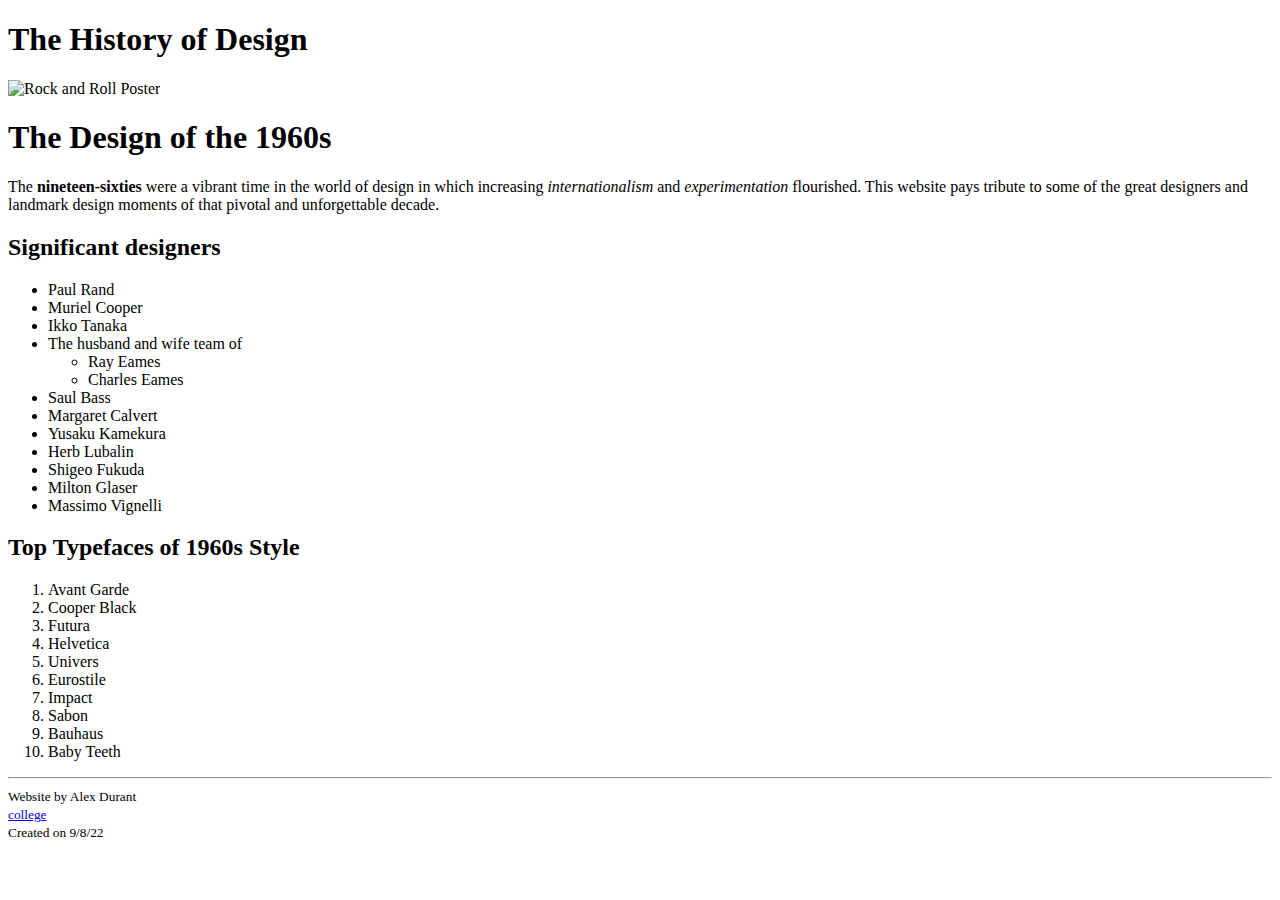
==== challenge.html @ 09c54d34 "Add files via upload" ====
<!DOCTYPE html>
<html lang="en-us">
<head>
    <meta charset="UTF-8">
    <meta name="viewport" content="width=device-width, initial-scale=1.0">
    <title>The Design of the 1960s</title>
<head>

<body>
    <header>
        <h1>The History of Design</h1>
        <img src="/Alex-durant.github.io/CST150-Starter-FIles/img/rockroll.jpg" alt="Rock and Roll Poster">
    </header>
    <main>

        <h1>The Design of the 1960s</h1>
        <p>The <strong>nineteen-sixties</strong> were a vibrant time in the world of design in
        which increasing <em>internationalism</em> and <em>experimentation</em> flourished.
        This website pays tribute to some of the great designers and
        landmark design moments of that pivotal and unforgettable decade.</p>
        
        <section>
            <h2>Significant designers</h2>
            <ul class="signif-design">
                <li>Paul Rand</li>
                <li>Muriel Cooper</li>
                <li>Ikko Tanaka</li>
                <li>The husband and wife team of</li>
                    <ul>
                        <li>Ray Eames</li>
                        <li>Charles Eames</li>
                    </ul>
                <li>Saul Bass</li>
                <li>Margaret Calvert</li>
                <li>Yusaku Kamekura</li>
                <li>Herb Lubalin</li>
                <li>Shigeo Fukuda</li>
                <li>Milton Glaser</li>
                <li>Massimo Vignelli</li>
            </ul>
        </section>

        <section>
            <h2>Top Typefaces of 1960s Style</h2>
            <ol class="typefaces">
                <li>Avant Garde</li>
                <li>Cooper Black</li>
                <li>Futura</li>
                <li>Helvetica</li>
                <li>Univers</li>
                <li>Eurostile</li>
                <li>Impact</li>
                <li>Sabon</li>
                <li>Bauhaus</li>
                <li>Baby Teeth</li>
            </ol>
        </section>
    </main>

    <hr>

    <footer>
        <small>
            Website by Alex Durant <br>
            <a href="https://asnuntuck.edu" target="_blank">college</a><br>
            Created on 9/8/22
        </small>
    </footer>
    
</body>
</html>
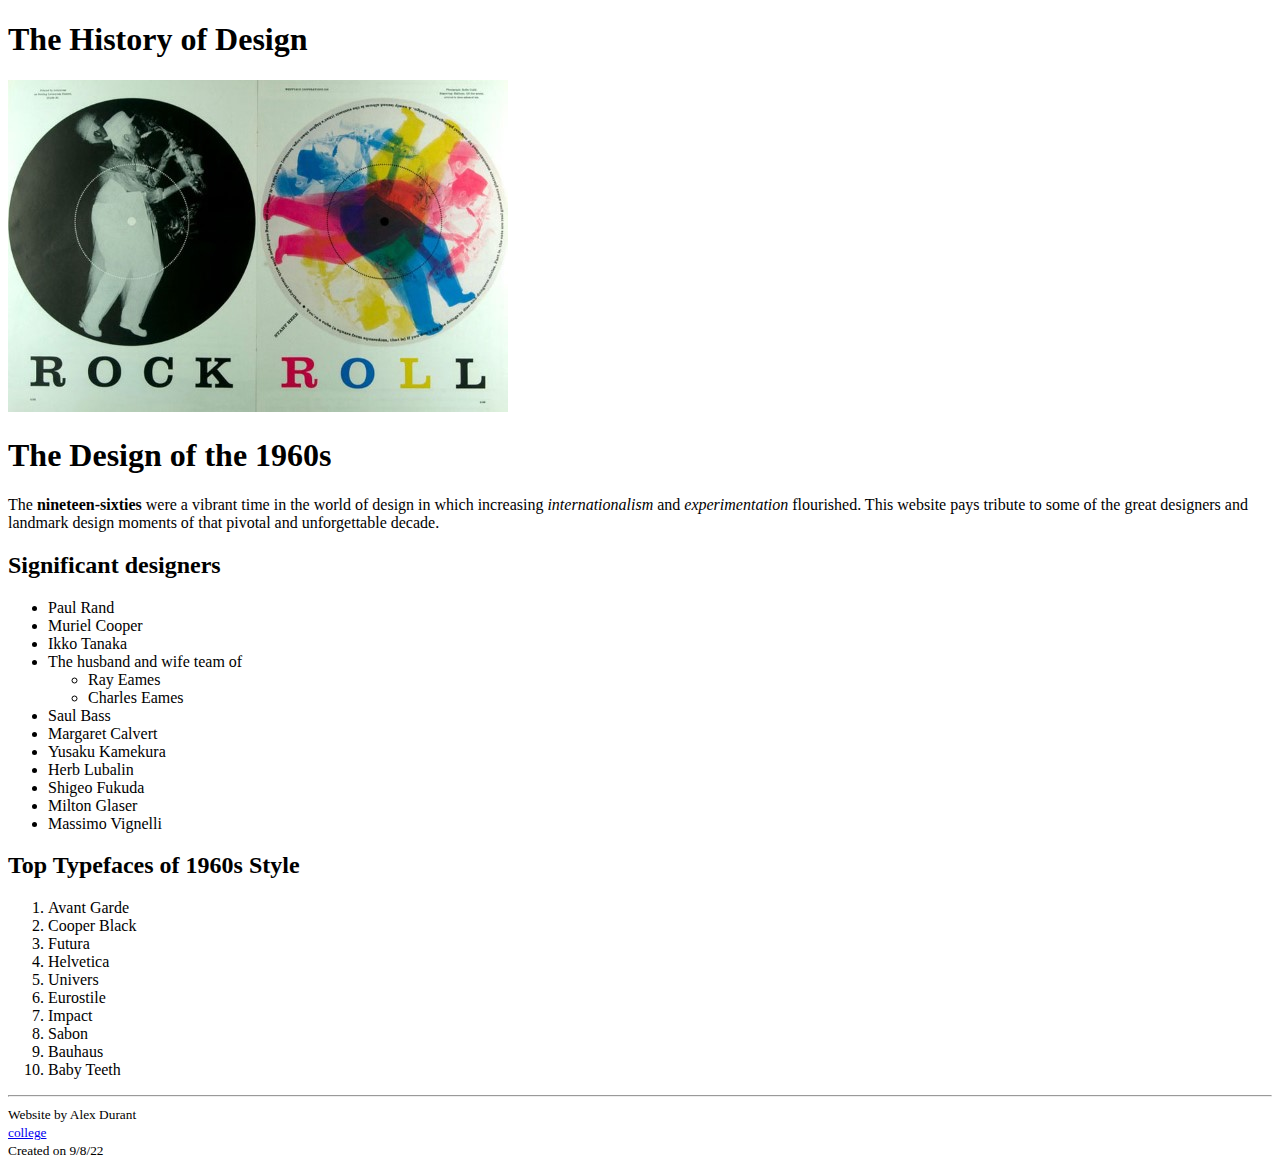
==== commit 4b99a0bd: "image fix" ====
--- a/challenge.html
+++ b/challenge.html
@@ -9,7 +9,7 @@
 <body>
     <header>
         <h1>The History of Design</h1>
-        <img src="/Alex-durant.github.io/CST150-Starter-FIles/img/rockroll.jpg" alt="Rock and Roll Poster">
+       <img src="/img/rockroll.jpg" alt="Rock and Roll Poster">
     </header>
     <main>
 
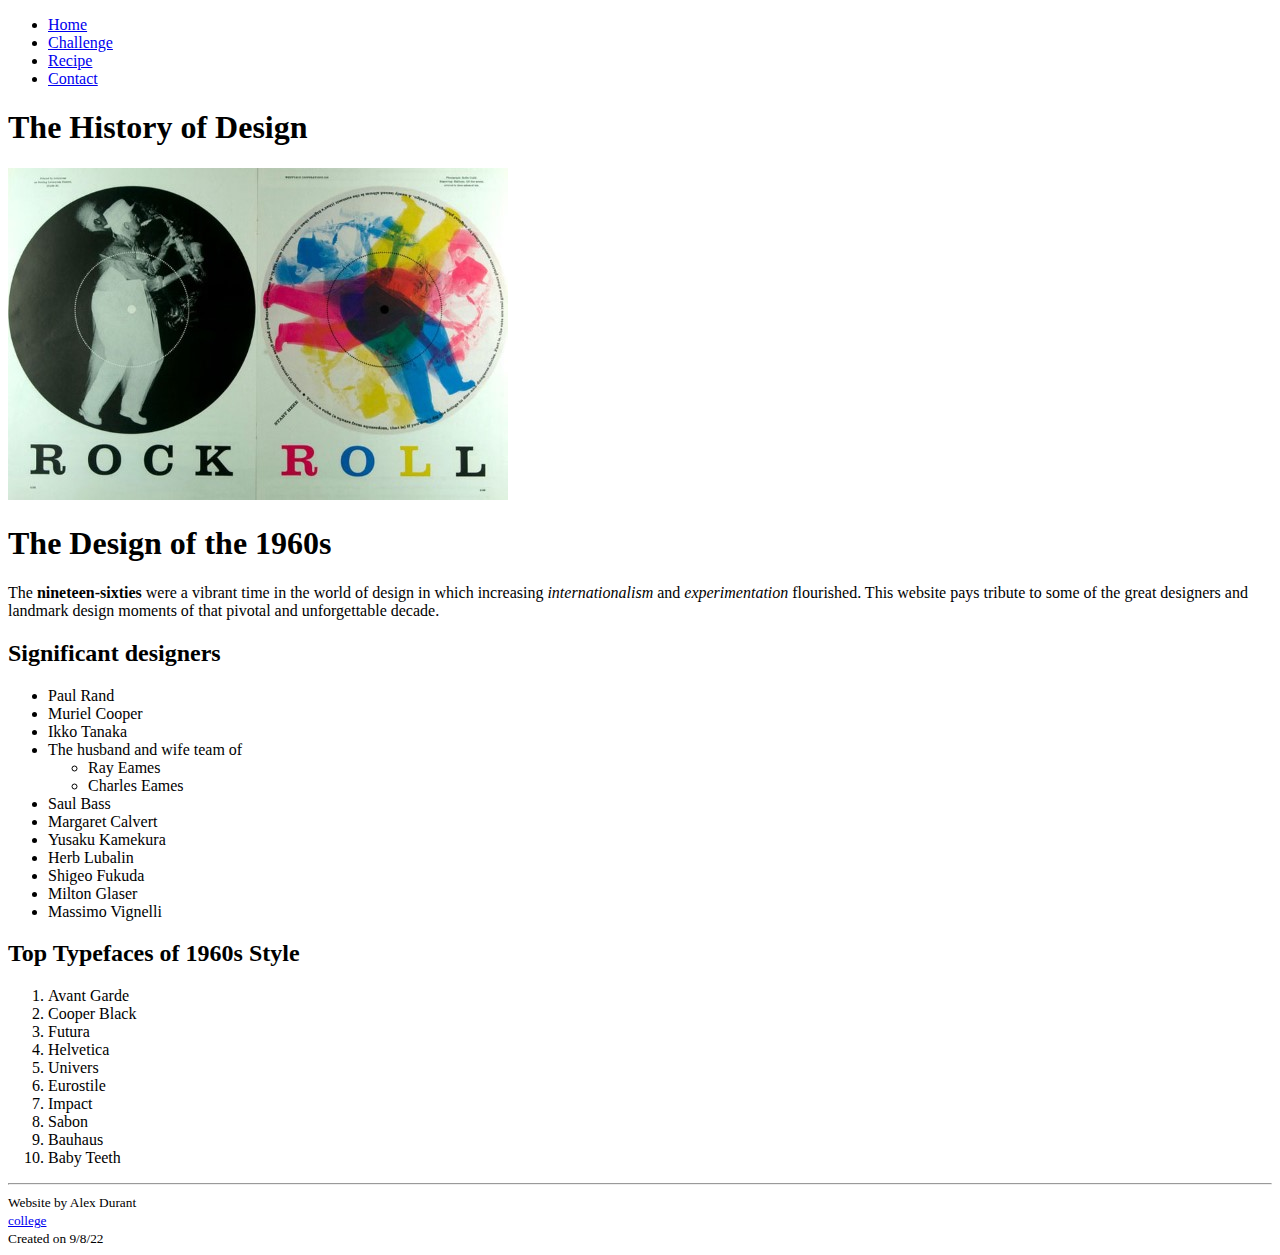
==== commit 769c2735: "website published" ====
--- a/challenge.html
+++ b/challenge.html
@@ -7,6 +7,15 @@
 <head>
 
 <body>
+    <nav>
+        <ul>
+            <li><a href="/Index.html">Home</a></li>
+            <li><a href="/challenge.html">Challenge</a></li>
+            <li><a href="#">Recipe</a></li>
+            <li><a href="#">Contact</a></li>
+        </ul>
+    </nav>
+
     <header>
         <h1>The History of Design</h1>
        <img src="/img/rockroll.jpg" alt="Rock and Roll Poster">
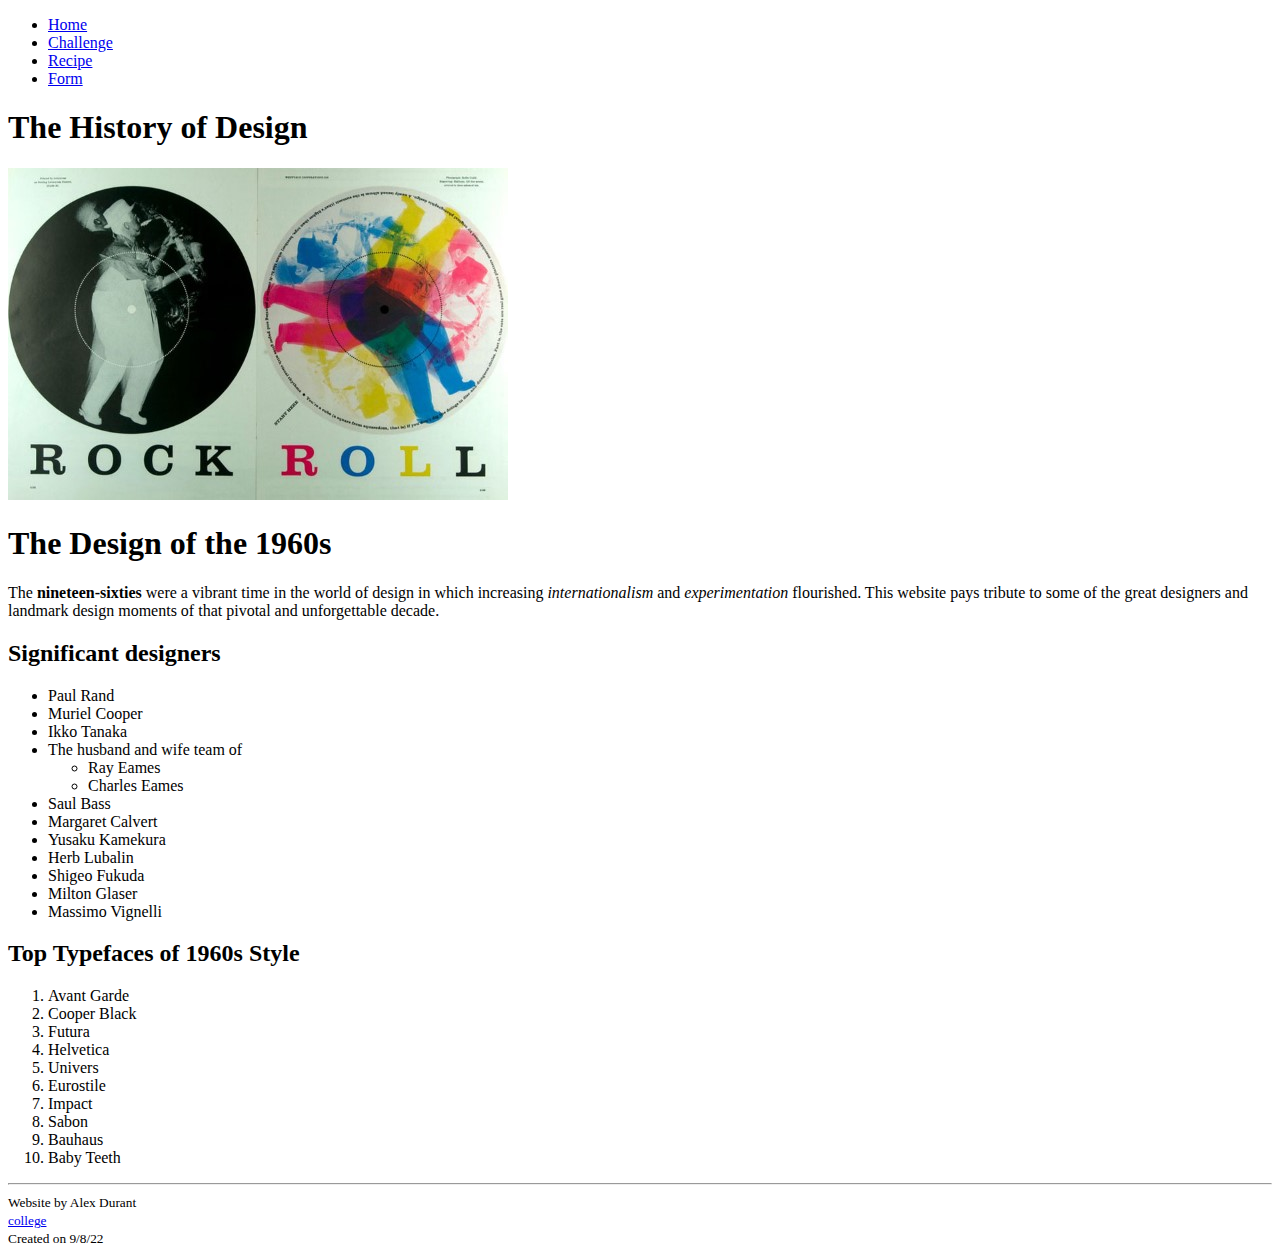
==== commit 932f787b: "nav update" ====
--- a/challenge.html
+++ b/challenge.html
@@ -12,7 +12,7 @@
             <li><a href="/Index.html">Home</a></li>
             <li><a href="/challenge.html">Challenge</a></li>
             <li><a href="#">Recipe</a></li>
-            <li><a href="#">Contact</a></li>
+            <li><a href="/Form.html">Form</a></li>
         </ul>
     </nav>
 
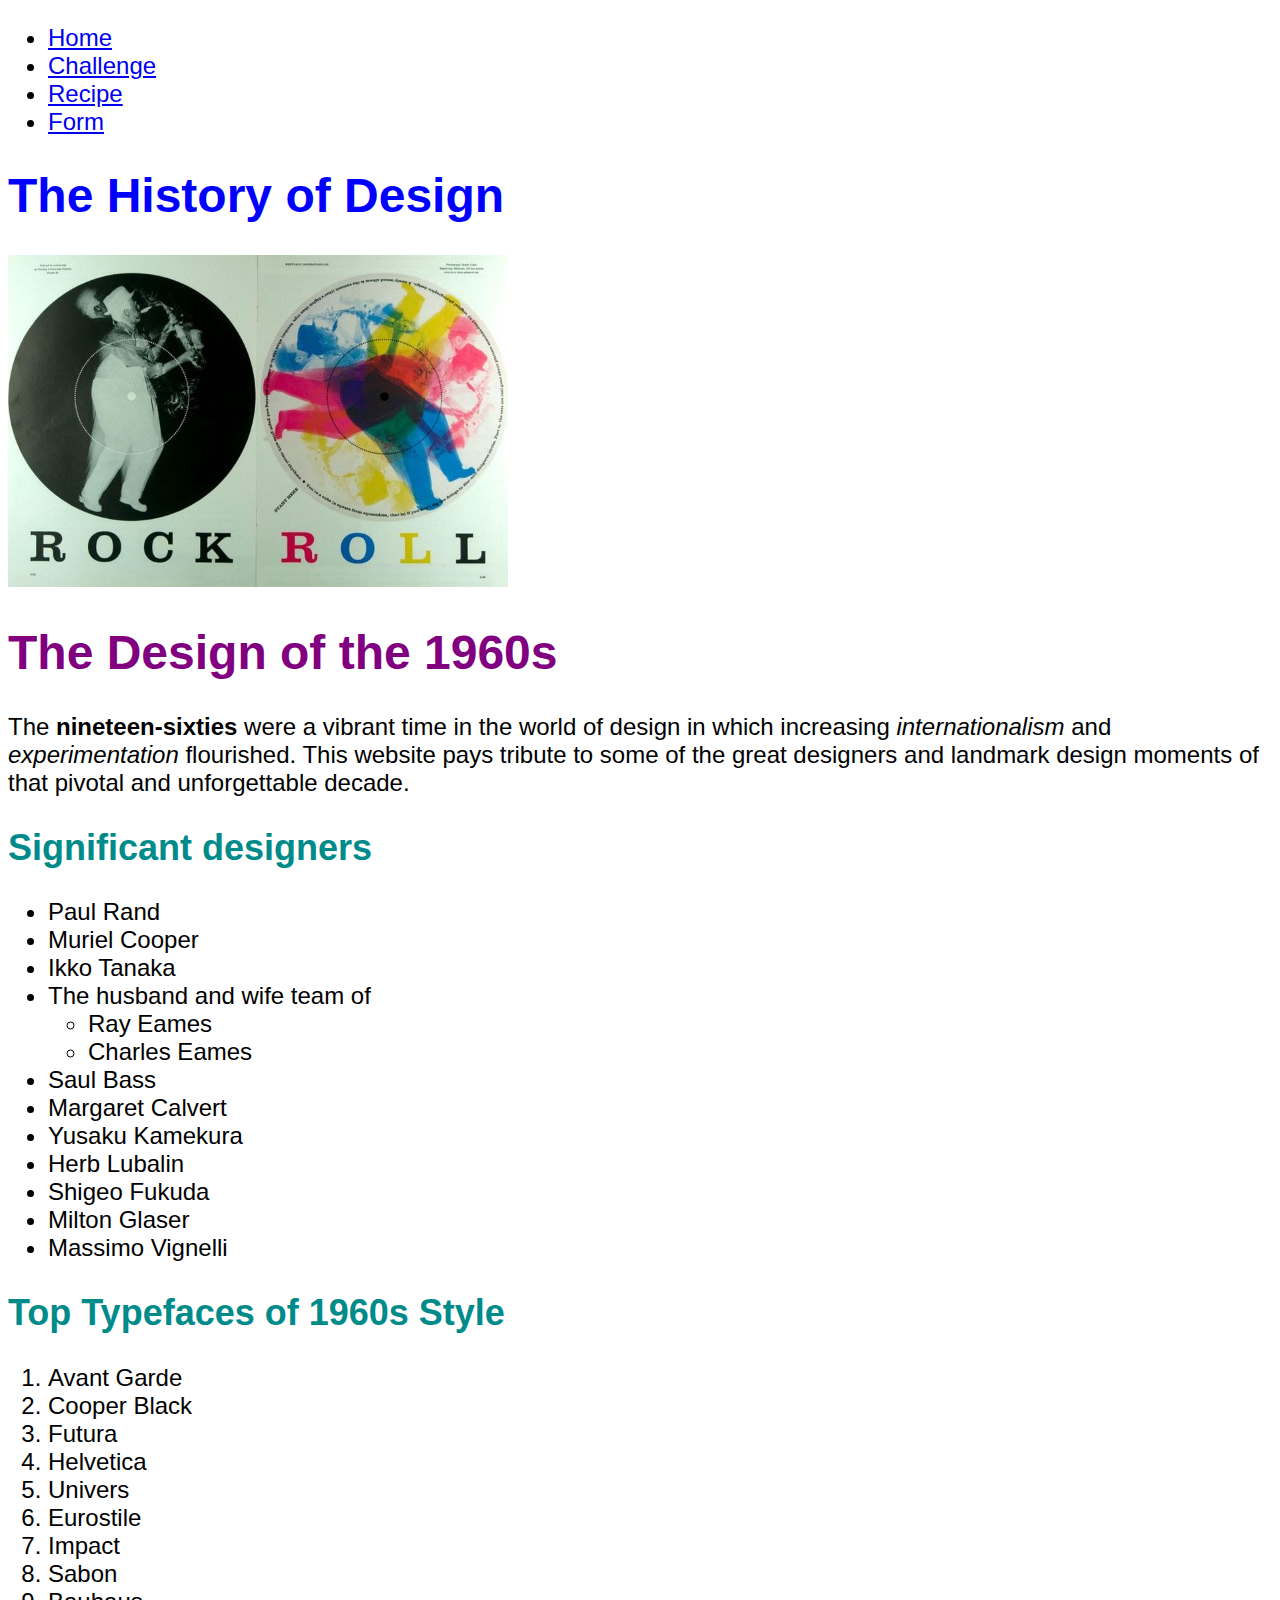
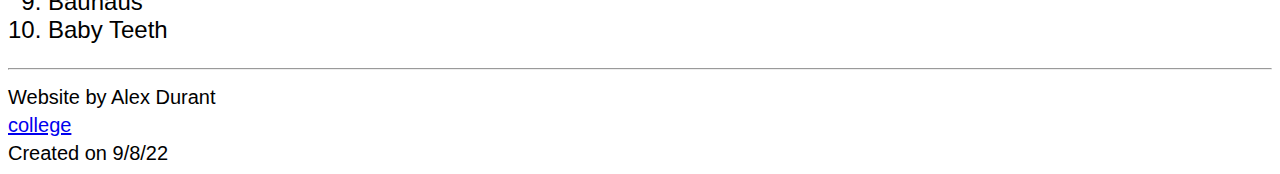
==== commit ea25c1c6: "added syle" ====
--- a/challenge.html
+++ b/challenge.html
@@ -4,6 +4,12 @@
     <meta charset="UTF-8">
     <meta name="viewport" content="width=device-width, initial-scale=1.0">
     <title>The Design of the 1960s</title>
+<link rel="stylesheet" href="/css/challenge-style.css">
+    <style>
+        h1 {
+            color: blue;
+        }
+    </style>
 <head>
 
 <body>
@@ -22,7 +28,7 @@
     </header>
     <main>
 
-        <h1>The Design of the 1960s</h1>
+        <h1 style="color: purple;">The Design of the 1960s</h1>
         <p>The <strong>nineteen-sixties</strong> were a vibrant time in the world of design in
         which increasing <em>internationalism</em> and <em>experimentation</em> flourished.
         This website pays tribute to some of the great designers and
--- a/css/challenge-style.css
+++ b/css/challenge-style.css
@@ -0,0 +1,9 @@
+html {
+    font-family: 'Lucida Sans', 'Lucida Sans Regular', 'Lucida Grande',
+    'Lucida Sans Unicode', Geneva, Verdana, sans-serif;
+    font-size: 1.5rem;
+}
+
+h1, h2, h3 {
+    color: darkcyan;
+}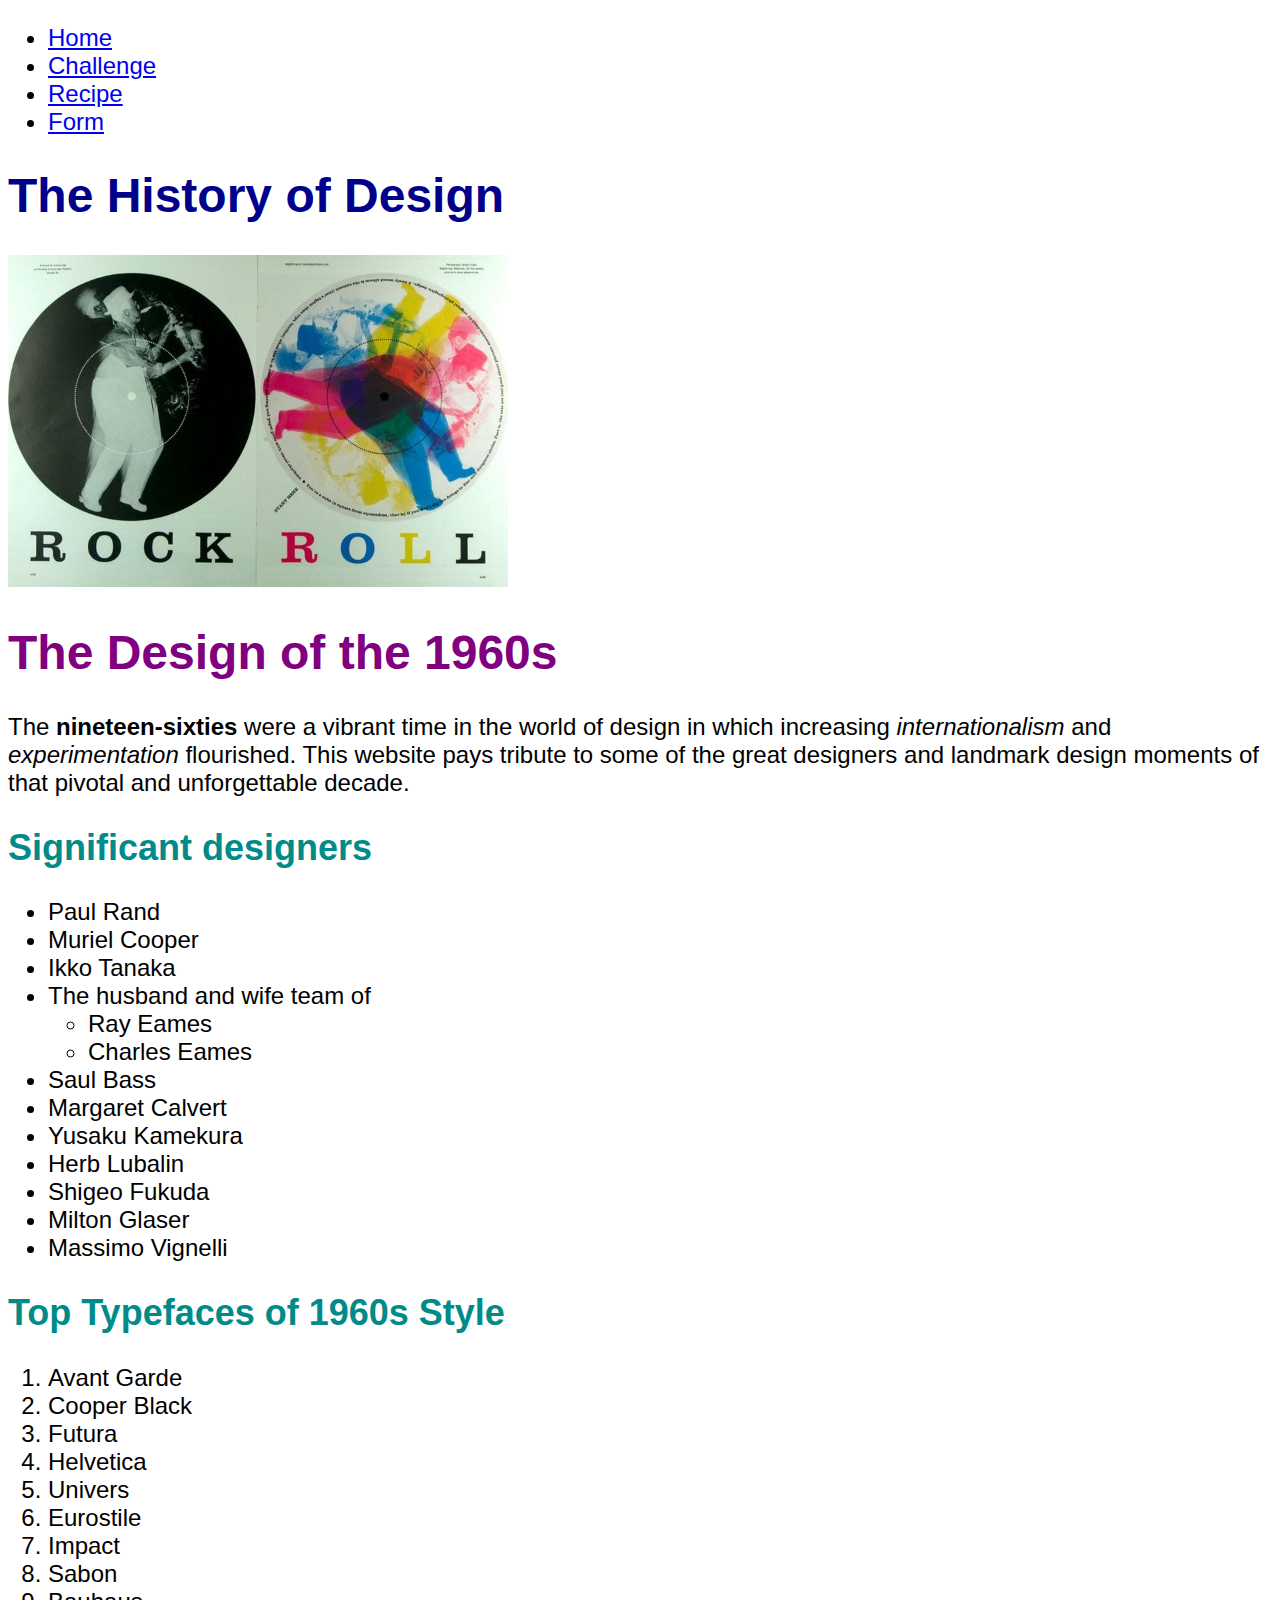
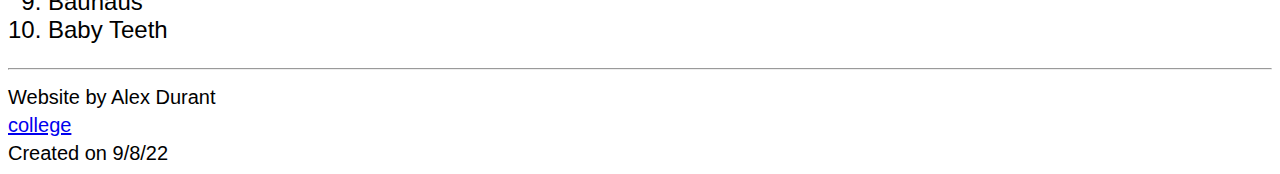
==== commit d22feaa7: "changed color" ====
--- a/challenge.html
+++ b/challenge.html
@@ -7,7 +7,7 @@
 <link rel="stylesheet" href="/css/challenge-style.css">
     <style>
         h1 {
-            color: blue;
+            color: darkblue;
         }
     </style>
 <head>
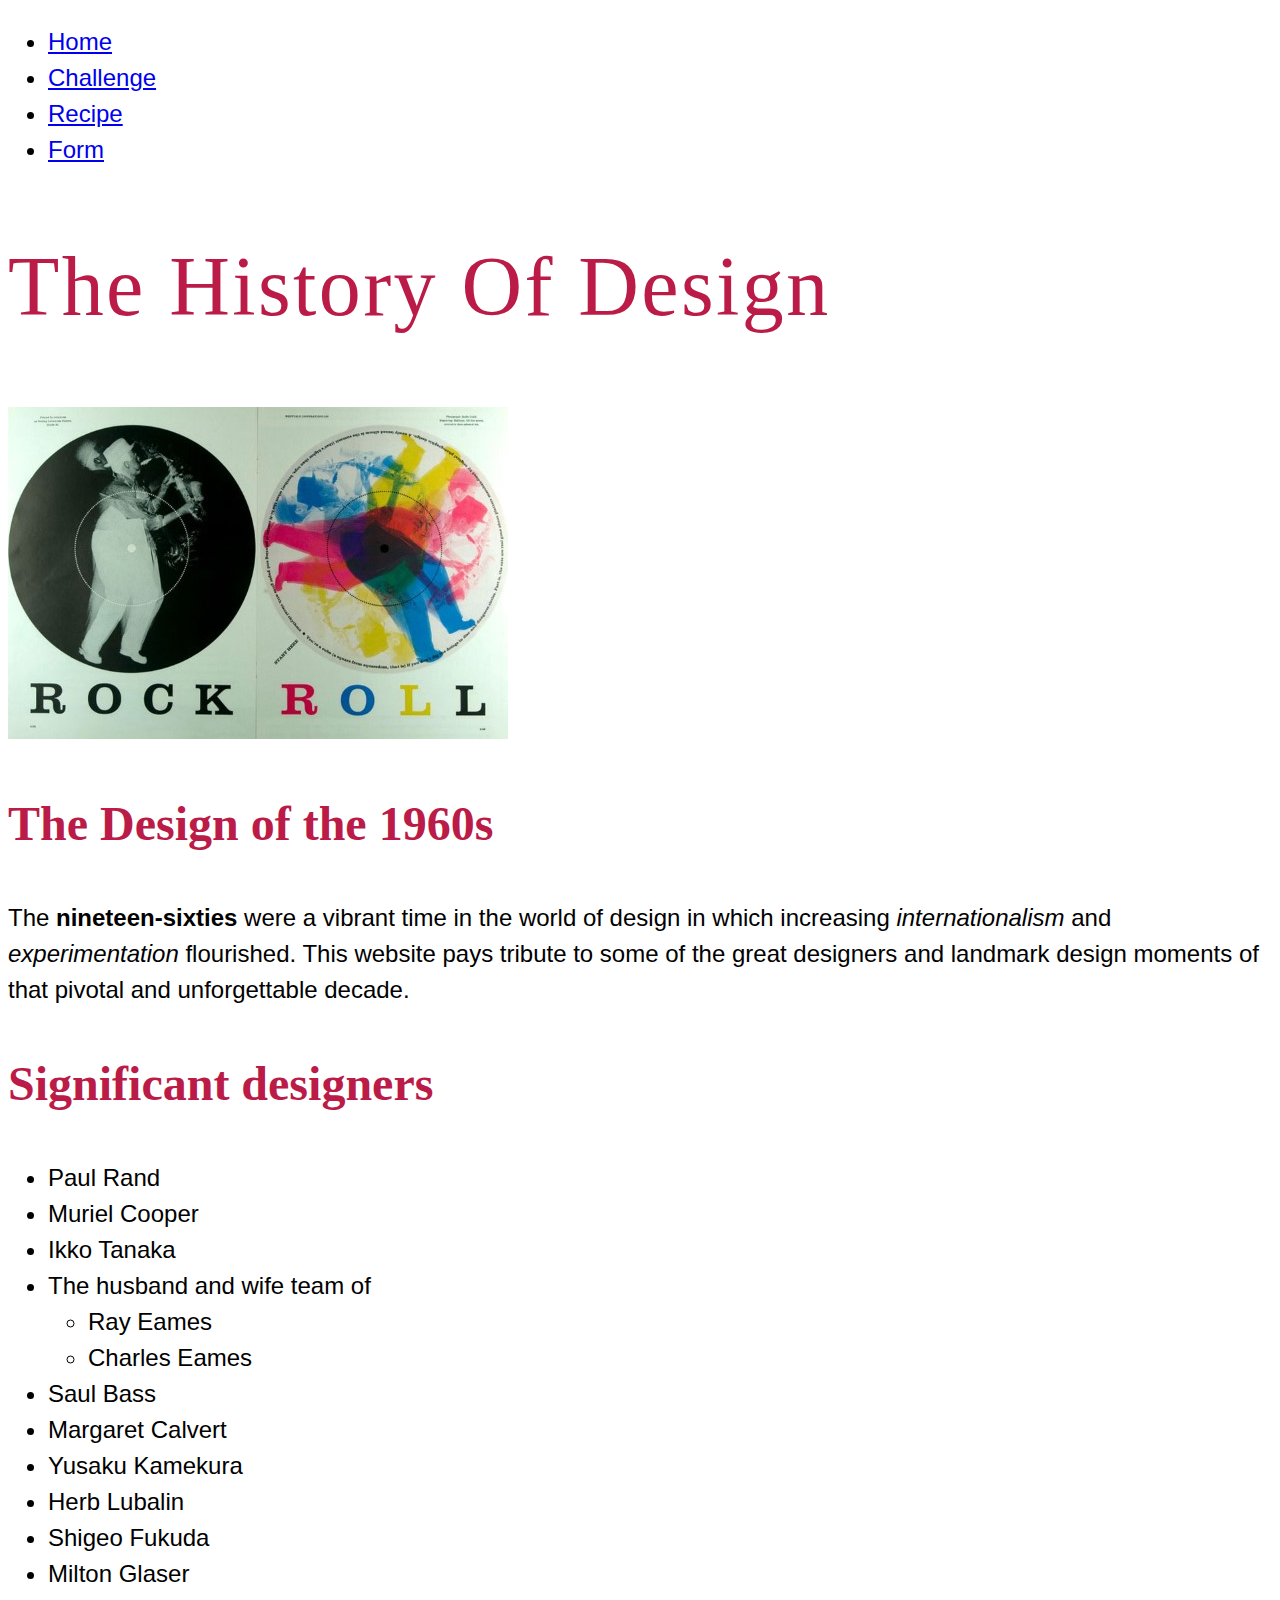
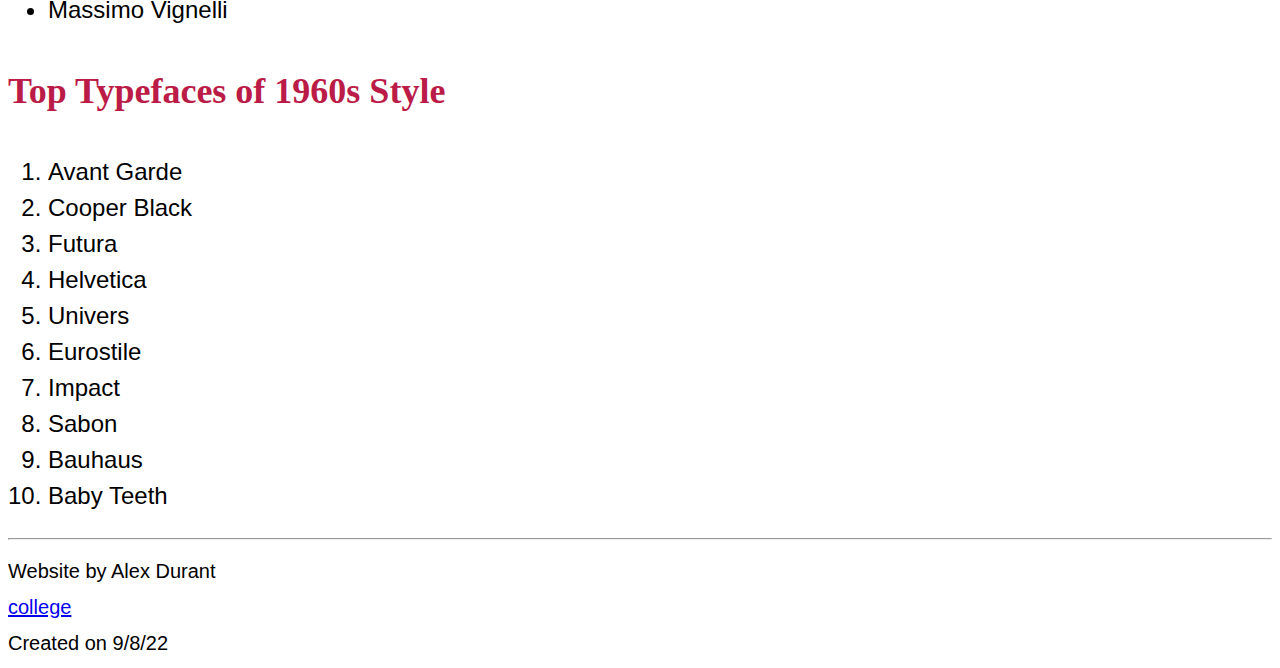
==== commit c7b52a1f: "adjusted font" ====
--- a/challenge.html
+++ b/challenge.html
@@ -5,11 +5,7 @@
     <meta name="viewport" content="width=device-width, initial-scale=1.0">
     <title>The Design of the 1960s</title>
 <link rel="stylesheet" href="/css/challenge-style.css">
-    <style>
-        h1 {
-            color: darkblue;
-        }
-    </style>
+
 <head>
 
 <body>
@@ -28,8 +24,8 @@
     </header>
     <main>
 
-        <h1 style="color: purple;">The Design of the 1960s</h1>
-        <p>The <strong>nineteen-sixties</strong> were a vibrant time in the world of design in
+        <h2>The Design of the 1960s</h2>
+        <p class="site-intro">The <strong>nineteen-sixties</strong> were a vibrant time in the world of design in
         which increasing <em>internationalism</em> and <em>experimentation</em> flourished.
         This website pays tribute to some of the great designers and
         landmark design moments of that pivotal and unforgettable decade.</p>
@@ -56,7 +52,7 @@
         </section>
 
         <section>
-            <h2>Top Typefaces of 1960s Style</h2>
+            <h3>Top Typefaces of 1960s Style</h3>
             <ol class="typefaces">
                 <li>Avant Garde</li>
                 <li>Cooper Black</li>
--- a/css/challenge-style.css
+++ b/css/challenge-style.css
@@ -2,8 +2,29 @@
     font-family: 'Lucida Sans', 'Lucida Sans Regular', 'Lucida Grande',
     'Lucida Sans Unicode', Geneva, Verdana, sans-serif;
     font-size: 1.5rem;
+    line-height: 1.5;
 }
 
 h1, h2, h3 {
-    color: darkcyan;
-}+    color: #bb1b47;
+    font-family: Georgia, 'Times New Roman', Times, serif;
+}
+
+h1 {
+    text-transform: capitalize;
+    font-weight: normal;
+    letter-spacing: .1rem;
+    font-size: 3.5rem;
+}
+
+h2 {
+    font-size: 2rem;
+}
+
+h3 {
+    font-size: 1.5rem;
+}
+
+site-intro {
+    font-size: 1.25rem;
+}
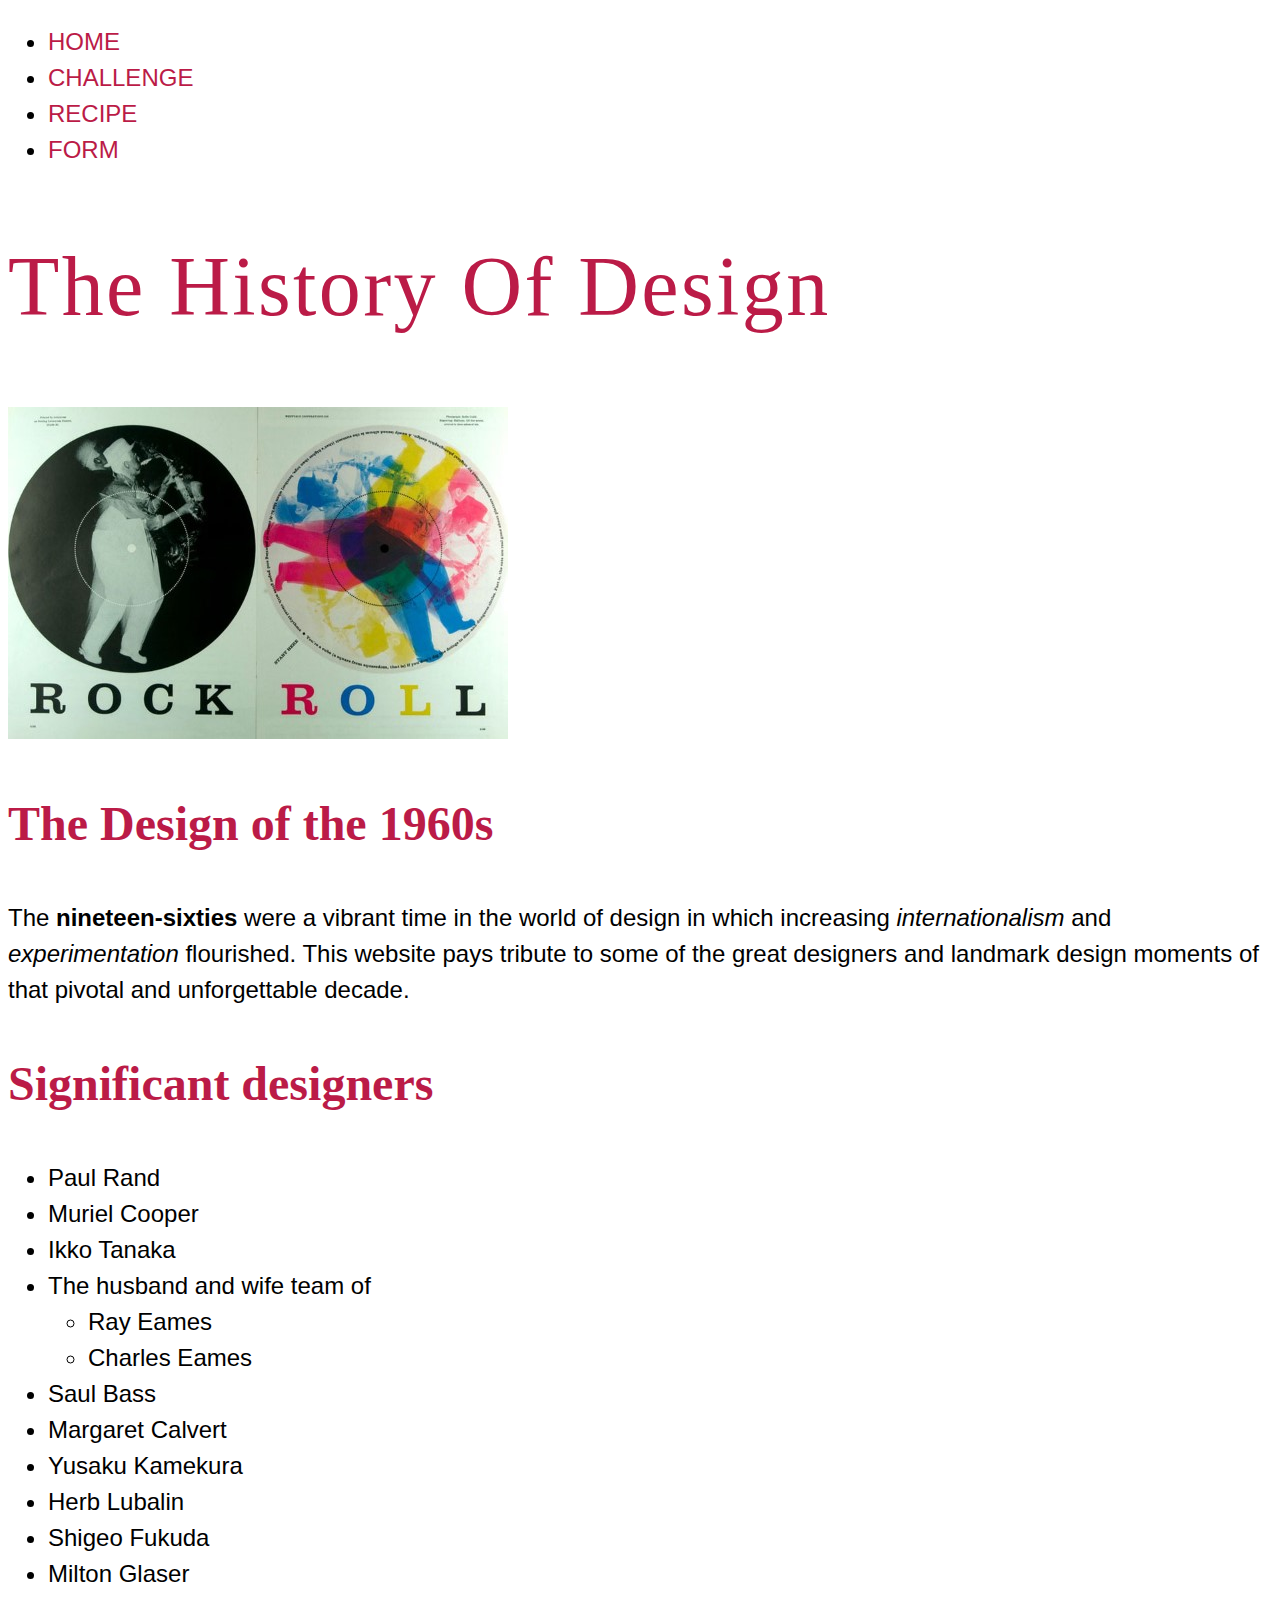
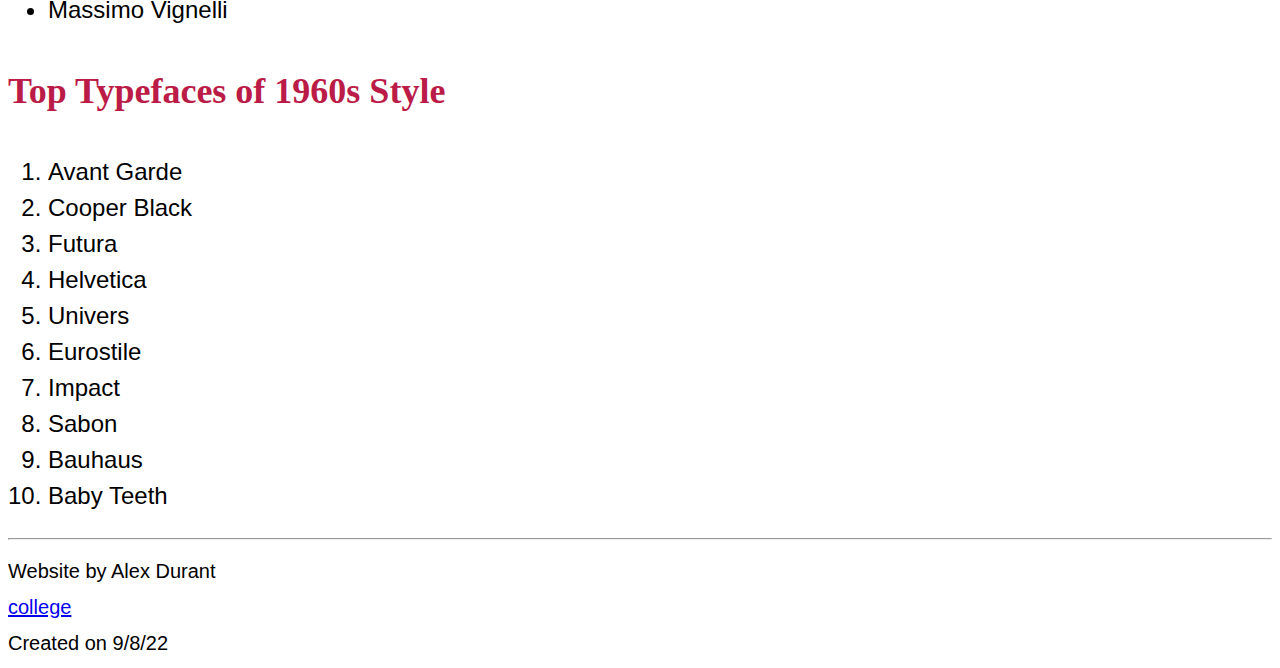
==== commit 3a6d6d2f: "fixed link" ====
--- a/challenge.html
+++ b/challenge.html
@@ -13,7 +13,7 @@
         <ul>
             <li><a href="/Index.html">Home</a></li>
             <li><a href="/challenge.html">Challenge</a></li>
-            <li><a href="#">Recipe</a></li>
+            <li><a href="/recipe.html">Recipe</a></li>
             <li><a href="/Form.html">Form</a></li>
         </ul>
     </nav>
--- a/css/challenge-style.css
+++ b/css/challenge-style.css
@@ -28,3 +28,27 @@
 site-intro {
     font-size: 1.25rem;
 }
+
+nav a {
+    color: #bb1b47;
+    text-decoration: wavy;
+    text-transform: uppercase;
+}
+
+nav a:visited {
+    color: blueviolet;
+    text-decoration: wavy;
+    text-transform: none;
+}
+
+nav a:hover {
+    color: yellowgreen;
+    text-decoration: none;
+    text-transform: lowercase;
+}
+
+nav a:active {
+    color: #bb1b47;
+    text-decoration: wavy;
+    text-transform: unset;
+}